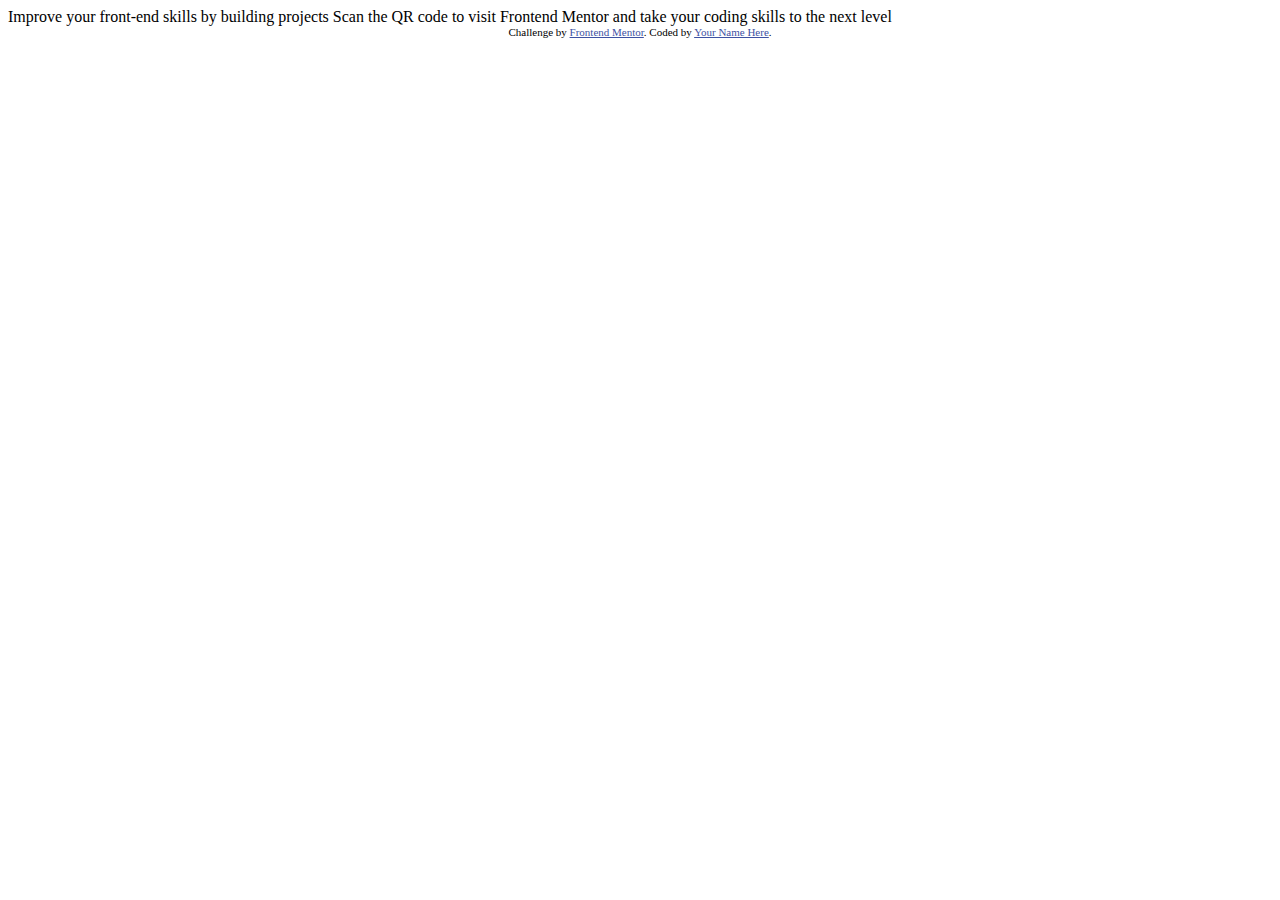
==== project-2/index.html @ 88dd2df4 "starting new project" ====
<!DOCTYPE html>
<html lang="en">
<head>
  <meta charset="UTF-8">
  <meta name="viewport" content="width=device-width, initial-scale=1.0"> <!-- displays site properly based on user's device -->

  <link rel="icon" type="image/png" sizes="32x32" href="./images/favicon-32x32.png">

  <link rel="stylesheet" href="main.css">
  
  <title>Frontend Mentor | QR code component</title>

  <!-- Feel free to remove these styles or customise in your own stylesheet 👍 -->
  <style>
    .attribution { font-size: 11px; text-align: center; }
    .attribution a { color: hsl(228, 45%, 44%); }
  </style>
</head>
<body>

  Improve your front-end skills by building projects

  Scan the QR code to visit Frontend Mentor and take your coding skills to the next level
  
  <div class="attribution">
    Challenge by <a href="https://www.frontendmentor.io?ref=challenge" target="_blank">Frontend Mentor</a>. 
    Coded by <a href="#">Your Name Here</a>.
  </div>
</body>
</html>
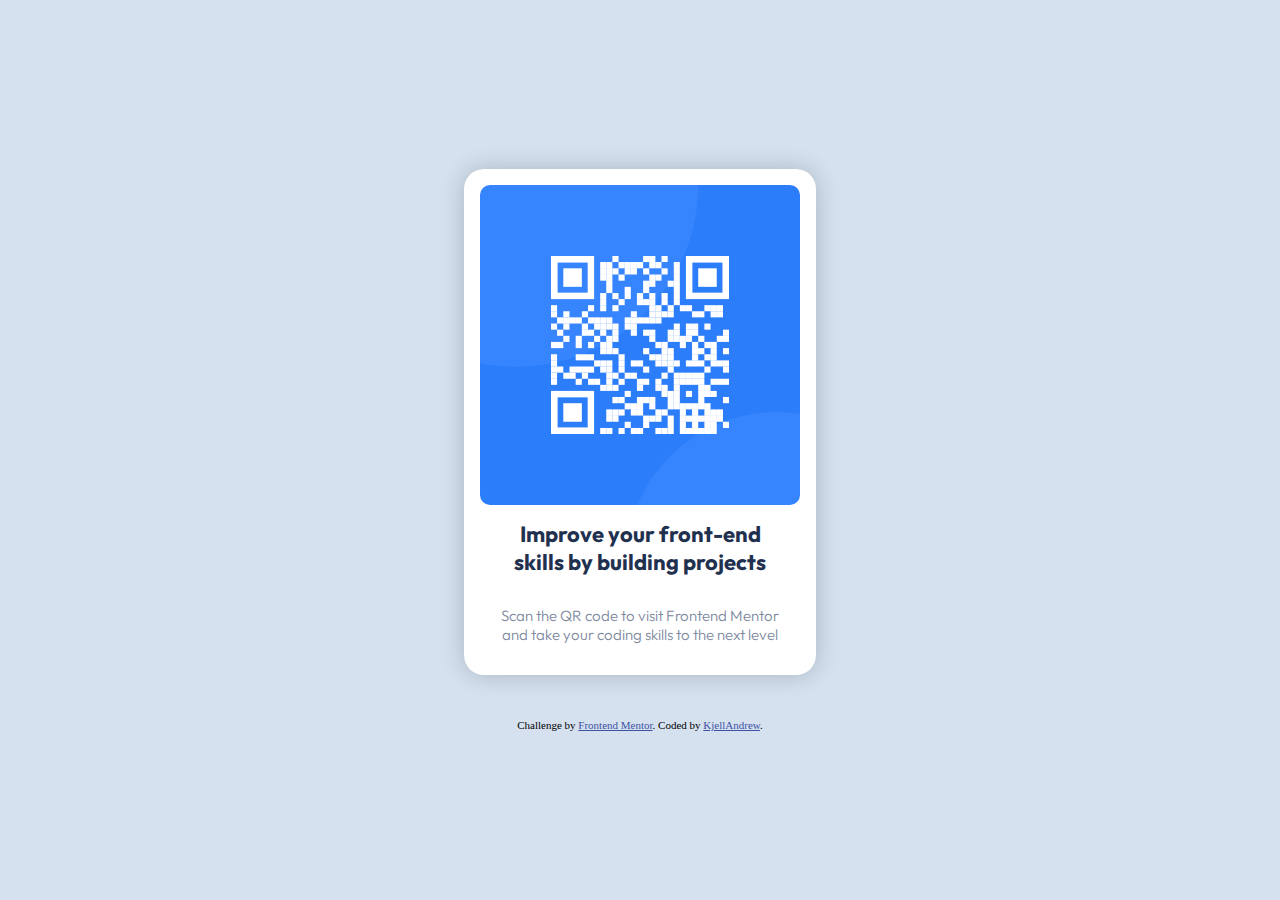
==== commit 0ae58396: "Simple project finished" ====
--- a/project-2/index.html
+++ b/project-2/index.html
@@ -5,6 +5,12 @@
   <meta name="viewport" content="width=device-width, initial-scale=1.0"> <!-- displays site properly based on user's device -->
 
   <link rel="icon" type="image/png" sizes="32x32" href="./images/favicon-32x32.png">
+  <link rel="preconnect" href="https://fonts.googleapis.com">
+  <link rel="preconnect" href="https://fonts.gstatic.com" crossorigin>
+
+  <link rel="preconnect" href="https://fonts.googleapis.com">
+  <link rel="preconnect" href="https://fonts.gstatic.com" crossorigin>
+  <link href="https://fonts.googleapis.com/css2?family=Outfit:wght@300;500;700&display=swap" rel="stylesheet">
 
   <link rel="stylesheet" href="main.css">
   
@@ -18,13 +24,21 @@
 </head>
 <body>
 
-  Improve your front-end skills by building projects
+  <div class="container">
+    <main class="card">
+      <img src="images/image-qr-code.png" alt="QR Code">
+      
+      <h1 class="title">Improve your front-end skills by building projects</h1>
 
-  Scan the QR code to visit Frontend Mentor and take your coding skills to the next level
+      <p>Scan the QR code to visit Frontend Mentor and take your coding skills to the next level</p>
+    </main>
+
   
-  <div class="attribution">
-    Challenge by <a href="https://www.frontendmentor.io?ref=challenge" target="_blank">Frontend Mentor</a>. 
-    Coded by <a href="#">Your Name Here</a>.
+
+    <footer class="attribution">
+      Challenge by <a href="https://www.frontendmentor.io?ref=challenge" target="_blank">Frontend Mentor</a>. 
+      Coded by <a href="#">KjellAndrew</a>.
+    </footer>
   </div>
 </body>
 </html>--- a/project-2/main.css
+++ b/project-2/main.css
@@ -0,0 +1,43 @@
+body {
+    margin: 0;
+    background-color: #D5E1EF;
+    font-size: 62.5%;
+}
+.container {
+    height: 100vh;
+    display: flex;
+    align-items: center;
+    justify-content: center;
+    flex-direction: column;
+}
+.card {
+    display: flex;
+    flex-direction: column;
+    max-width: 320px;
+    background-color: #fff;
+    border-radius: 2em;
+    box-shadow: rgba(0, 0, 0, 0.2) 0px 0px 25px;
+    padding: 1.6em;
+}
+img {
+    border-radius: 1em;
+}
+h1 {
+    font-family: 'Outfit', sans-serif;
+    font-weight: 700;
+    font-size: 2.2em;
+    color: #1F314F;
+    text-align: center;
+    padding: 0 1em;
+}
+p {
+    font-family: 'Outfit', sans-serif;
+    font-weight: 300;
+    font-size: 1.5em;
+    color: #7D889E;
+    text-align: center;
+    padding: 0 1em;
+}
+footer {
+    margin-top: 4em;
+}